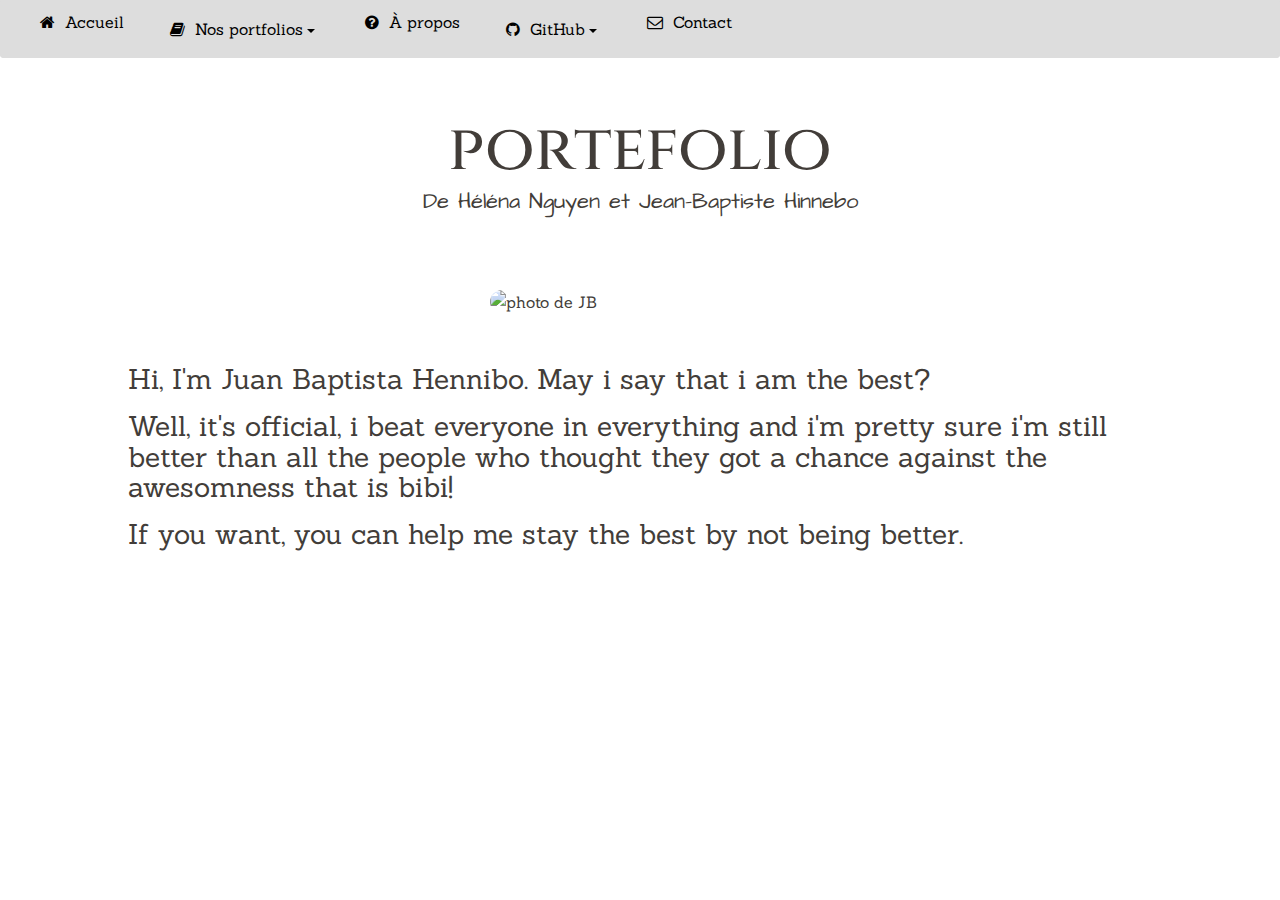
==== A_propos.html @ bbf62dcd "Fixed the menu top-bar & added the content of the contact.html page" ====
<!DOCTYPE html>
<html lang="fr">

<!-- ###########################################################################
###################################   HEAD   ###################################
############################################################################ -->

<!-- Beginning of the head containing all the meta-data -->
<head>
  <!-- Setting of the characters encoding -->
  <meta charset="utf-8">
  <meta http-equiv="X-UA-Compatible" content="IE=edge">
  <!-- Setting of the responsive parameters -->
  <meta name="viewport" content="width=device-width, initial-scale=1">
  <!-- The above 3 meta tags *must* come first in the head; any other head content must come *after* these tags -->

  <!-- Setting of the authors -->
  <meta name="author" content="Jean-Baptiste Hinnebo &amp; Hélèna Nguyen">
  <!-- Setting of the favicon -->
  <link rel="icon" href="favicon.ico">
  <!-- Setting of the page title, keywords & description for web-referencing -->
  <meta name="keywords" content="portfolio, portfolios, Jean-Baptiste Hinnebo, Hélèna Nguyen">
  <meta name="description" content="Portfolios de Jean-Baptiste Hinnebo &amp; de Hélèna Nguyen, réalisés avec passion &amp; ferveur en binôme.">
  <title>Portfolio</title>

  <!-- Setting of the font families -->
  <link href="https://fonts.googleapis.com/css?family=Architects+Daughter" rel="stylesheet" type="text/css">
  <link href="https://fonts.googleapis.com/css?family=Cinzel:700,400" rel="stylesheet" type="text/css">
  <link href="https://fonts.googleapis.com/css?family=Cuprum:400,700italic,400italic" rel="stylesheet" type="text/css">
  <link href="https://fonts.googleapis.com/css?family=Sanchez:400,400italic" rel="stylesheet" type="text/css">

  <!-- Bootstrap core CSS & user custom styles -->
  <link href="css/bootstrap.min.css" rel="stylesheet">
  <link href="css/main.css" rel="stylesheet">
  <!-- Font-Awesome 4.6.3 core CSS -->
  <link rel="stylesheet" href="css/font-awesome.min.css">
  <!-- Normalization styles -->
  <link href="css/normalize.css" rel="stylesheet">

  <!-- HTML5 shim and Respond.js for IE8 support of HTML5 elements and media queries -->
  <!-- WARNING: Respond.js doesn't work if you view the page via file:// -->
  <!--[if lt IE 9]>
    <script src="https://oss.maxcdn.com/html5shiv/3.7.2/html5shiv.min.js"></script>
    <script src="https://oss.maxcdn.com/respond/1.4.2/respond.min.js"></script>
  <![endif]-->
</head>



<!-- ###########################################################################
###################################   BODY   ###################################
############################################################################ -->

<body class=".container-fluid">

<!-- ==========================================================================
   Header which contains the navigation top-bar
=========================================================================== -->
<header class="header">
  <!-- Beginning of the small devices collapsed top-bar -->
  <nav class="navbar navbar-light">
    <button class="navbar-toggler " type="button" data-toggle="collapse" data-target="#collapsing-topbar">
      &#9776;
    </button>
    <div class="collapse" id="collapsing-topbar">
      <ul class="nav navbar-nav">
        <li class="nav-item">
            <a href="https://simplon-roubaix.github.io/portfolio-JBH-H-l-na/index.html"><i class="fa fa-home" aria-hidden="true"></i>&nbsp;&nbsp;Accueil</a>
        </li>
        <li class="nav-item btn-group">
          <a class="dropdown-toggle nav-link" type="button" id="dropdownMenuPortfolioMin" data-toggle="dropdown" aria-haspopup="true" aria-expanded="false"><i class="fa fa-book" aria-hidden="true"></i>&nbsp;&nbsp;Nos portfolios</a>
          <div class="dropdown-menu" aria-labelledby="dropdownMenuPortfolioMin">
              <a class="dropdown-item" href="https://simplon-roubaix.github.io/portfolio-JBH-H-l-na/portfolio_JB.html"><i class="fa fa-male" aria-hidden="true"></i>&nbsp;&nbsp;Portfolio Jean-Baptiste</a>
              <a class="dropdown-item" href="https://simplon-roubaix.github.io/portfolio-JBH-H-l-na/portfolio_helena.html"><i class="fa fa-female" aria-hidden="true"></i>&nbsp;&nbsp;Portfolio Hélèna</a>
          </div>
        </li>
        <li class="nav-item">
            <a href="https://simplon-roubaix.github.io/portfolio-JBH-H-l-na/A_propos.html"><i class="fa fa-question-circle" aria-hidden="true"></i>&nbsp;&nbsp;À propos</a>
        </li>
        <li class="nav-item btn-group">
          <a class="dropdown-toggle nav-link" type="button" id="dropdownMenuGitMin" data-toggle="dropdown" aria-haspopup="true" aria-expanded="false"><i class="fa fa-github" aria-hidden="true"></i>&nbsp;&nbsp;GitHub</a>
          <div class="dropdown-menu" aria-labelledby="dropdownMenuGitMin">
              <a class="dropdown-item" href="https://github.com/JBHinnebo"><i class="fa fa-male" aria-hidden="true"></i>&nbsp;&nbsp;Jean-Baptiste Hinnebo</a>
              <a class="dropdown-item" href="https://github.com/NHelena"><i class="fa fa-female" aria-hidden="true"></i>&nbsp;&nbsp;Hélèna Nguyen</a>
          </div>
        </li>
        <li class="nav-item">
            <a href="https://simplon-roubaix.github.io/portfolio-JBH-H-l-na/Contact.html"><i class="fa fa-envelope-o" aria-hidden="true"></i>&nbsp;&nbsp;Contact</a>
        </li>
      </ul>
    </div>
  </nav>
  <!-- End of the small devices collapsed top-bar -->
  <!-- Beginning of the medium & large devices fixed navigation top-bar -->
  <nav class="navbar navbar-default hidden-md-down">
    <ul class="nav navbar-nav">
      <li class="nav-item">
          <a href="https://simplon-roubaix.github.io/portfolio-JBH-H-l-na/index.html"><i class="fa fa-home" aria-hidden="true"></i>&nbsp;&nbsp;Accueil</a>
      </li>
      <li class="nav-item btn-group">
        <a class="dropdown-toggle nav-link" type="button" id="dropdownMenuPortfolio" data-toggle="dropdown" aria-haspopup="true" aria-expanded="false"><i class="fa fa-book" aria-hidden="true"></i>&nbsp;&nbsp;Nos portfolios</a>
        <div class="dropdown-menu" aria-labelledby="dropdownMenuPortfolio">
            <a class="dropdown-item" href="https://simplon-roubaix.github.io/portfolio-JBH-H-l-na/portfolio_JB.html"><i class="fa fa-male" aria-hidden="true"></i>&nbsp;&nbsp;Portfolio Jean-Baptiste</a>
            <a class="dropdown-item" href="https://simplon-roubaix.github.io/portfolio-JBH-H-l-na/portfolio_helena.html"><i class="fa fa-female" aria-hidden="true"></i>&nbsp;&nbsp;Portfolio Hélèna</a>
        </div>
      </li>
      <li class="nav-item">
          <a href="https://simplon-roubaix.github.io/portfolio-JBH-H-l-na/A_propos.html"><i class="fa fa-question-circle" aria-hidden="true"></i>&nbsp;&nbsp;À propos</a>
      </li>
      <li class="nav-item btn-group">
        <a class="dropdown-toggle nav-link" type="button" id="dropdownMenuGit" data-toggle="dropdown" aria-haspopup="true" aria-expanded="false"><i class="fa fa-github" aria-hidden="true"></i>&nbsp;&nbsp;GitHub</a>
        <div class="dropdown-menu" aria-labelledby="dropdownMenuGit">
            <a class="dropdown-item" href="https://github.com/JBHinnebo"><i class="fa fa-male" aria-hidden="true"></i>&nbsp;&nbsp;Jean-Baptiste Hinnebo</a>
            <a class="dropdown-item" href="https://github.com/NHelena"><i class="fa fa-female" aria-hidden="true"></i>&nbsp;&nbsp;Hélèna Nguyen</a>
        </div>
      </li>
      <li class="nav-item">
          <a href="https://simplon-roubaix.github.io/portfolio-JBH-H-l-na/Contact.html"><i class="fa fa-envelope-o" aria-hidden="true"></i>&nbsp;&nbsp;Contact</a>
      </li>
    </ul>
  </nav>
  <!-- End of the medium & large devices fixed navigation top-bar -->
</header>


<!-- ==========================================================================
   Section which contains the content of the page
=========================================================================== -->
  <section class="Entete">
    <h1 class="Titre">portefolio</h1>
    <p class="sous-titre">De Héléna Nguyen et Jean-Baptiste Hinnebo</p>
  </section>

  <section class="corps">
    <img src="img/bennythecook.jpg" alt="photo de JB" class="profile-photo">
    <h3>
      <p>Hi, I'm Juan Baptista Hennibo. May i say that i am the best?
      </p>
      <p>
        Well, it's official, i beat everyone in everything and i'm pretty sure i'm still better than all the people who thought they got a chance against the awesomness that is bibi!</p>
      <p>
        If you want, you can help me stay the best by not being better.
      </p>
    </h3>
  </section>


<!-- ==========================================================================
   Footer
=========================================================================== -->
  <footer>

  </footer>


  <!-- ==========================================================================
     Bootstrap core JavaScript scrips
  =========================================================================== -->
  <script src="https://ajax.googleapis.com/ajax/libs/jquery/1.11.3/jquery.min.js"></script>
  <!-- Include all compiled plugins (below), or include individual files as needed -->
  <script src="js/bootstrap.min.js"></script>
</body>

</html>
---- css/main.css ----
body{
  color:#423d39;
  font-family: 'Sanchez', serif;
  /*background:linear-gradient(-47deg, #96cdf8, #e3bea6)  ;*/
}


.container{
  display:flex;
  flex-direction: column;
  flex-wrap:wrap;
}



/*HEADER*/


.header{
  margin: auto;
  width:100%;
  background-image: url(../img/fond.jpg);
  background-size: cover;
  border-bottom: 40px solid #ddd;
}

.fondheader {
  width:100%;
  z-index: -100;

}


.navbar{

  position:absolute;
  margin:auto;
  background-color: #ddd;
  padding:10px 25px;
  width:100%;

}


.navbar a{

  padding:15px 15px;
  text-decoration: none;
  color:black;

}

.Entete{
  text-align: center;
  font-family: 'Cinzel', serif;
  margin:auto 0 30px;
  padding: 75px;
  height:200px;

}

.Titre{
  text-align: center;
  margin:auto;
  font-size: 4em;
}

.sous-titre{
  font-family: 'Architects Daughter', cursive;
  font-size: 1.4em;
  border
}

.decoration{
  height:40px;
  width:100%;
  background-image: url(../img/fond.jpg);
  background-size: cover;
  background-position: center;
}


/*CORPS*/


/****************************************
page principale
*****************************************/

.corps {

margin:auto 10%;
width: 80%;

}



/**********************************************
page PORTFOLIO
***********************************************/
section .container{

  margin:10%;

}







.portefolio_icon {


  width:450px;
  height:562px;
  border : 4px solid #ddd;
  padding:15px 15px;
  margin:25px 25px;

}

.image_profil {

  background-color: white;
  height:300px;
  width:400px;
  margin:10px 9px;
}


.image_portfolio_JB{

  background-image: url(../img/bennythecook.jpg);
  background-size: cover;
  background-position: center;
}

.item {


  width:300px;
  height:300px;
  border : 4px solid #ddd;
  padding:15px 15px;
  margin:25px 25px;

}

.resize {

  width:100%;
  height:100%;
}

/*FIN DE LA PAGE PORTFOLIO*/



/**********************************************
page CONTACT
************************************************/



.contact-info {
  list-style:non;
  padding:0;
  margin:0;
  font-size: 0.9em;

}
.contact-info a {
  display:block;
  min-height: 20px;
  background-repeat: no-repeat;
  background-size:20px 20px;
  padding: 0 0 0 30px;
}

.contact-info li .phone a {
  background-image:url('../img/phone.png');
}

.contact-info li .mail a {
  background-image:url('../img/mail.png');
}

.contact-info li .facebook a {
  background-image:url('../img/facebook.png');
}

/*FIN PAGE CONTACT*/



/*****************************
Page A propos
********************************/

.profile-photo {
  display:block;
  max-width:300px;
  margin: 50px auto 50px;
  border-radius: 200px;
}



/*FIN DE PAGE APROPOS*/

/*Barre de navidation*/

.navigation{



}

.navigation ul{
  list-style: none;
}

.navigation ul li a{

  text-decoration: none;

}




/*FOOTER*/


footer{
  position:relative;
  margin-top: 50px;
  height:  200px;
  width: auto;
  padding: 48px 0;
  background-image: url(../img/fond.jpg);
  background-size: cover;
  background-position: bottom;
  color: #fff;
}

.dropdown {
  align-items:center;
  background:none;
  background-color: #484848;
  border: 0;
  color: #fff;
  display: block;
  padding: 8px 10px;
  width: 100%;

}
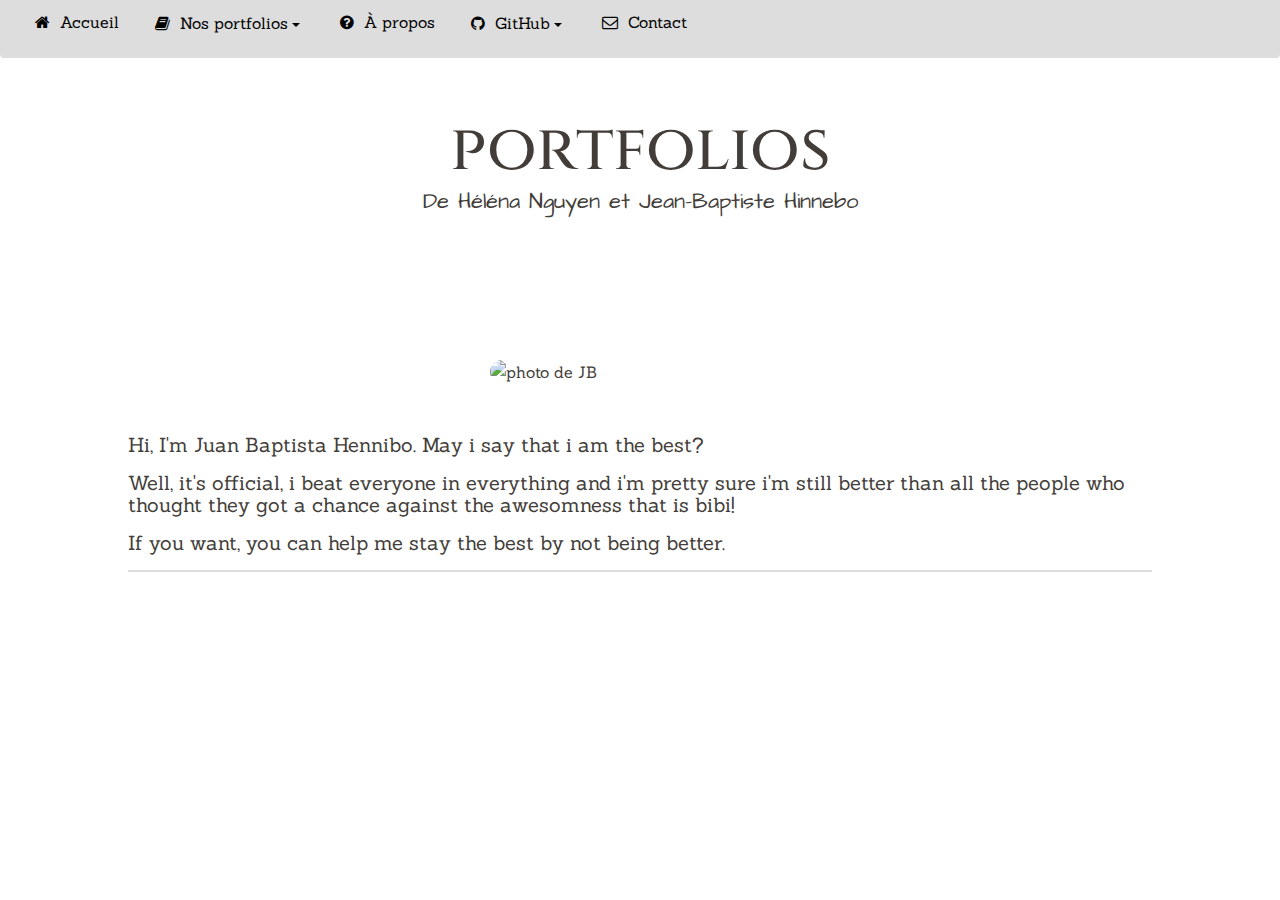
==== commit ba8d0ce4: "Resolved conflicts on Contact.html & main.css files" ====
--- a/A_propos.html
+++ b/A_propos.html
@@ -127,13 +127,21 @@
    Section which contains the content of the page
 =========================================================================== -->
   <section class="Entete">
-    <h1 class="Titre">portefolio</h1>
+    <h1 class="Titre">portfolios</h1>
     <p class="sous-titre">De Héléna Nguyen et Jean-Baptiste Hinnebo</p>
   </section>
 
+  <div class=decoration></div>
+
+
+
+<!-- ==========================================================================
+   Section whichs contains the content of the page
+=========================================================================== -->
+
   <section class="corps">
-    <img src="img/bennythecook.jpg" alt="photo de JB" class="profile-photo">
-    <h3>
+    <img src="img/portrait.jpg" alt="photo de JB" class="profile-photo">
+    <h5 style="border-bottom: 2px solid #ddd" >
       <p>Hi, I'm Juan Baptista Hennibo. May i say that i am the best?
       </p>
       <p>
@@ -141,7 +149,7 @@
       <p>
         If you want, you can help me stay the best by not being better.
       </p>
-    </h3>
+    </h5>
   </section>
 
 
@@ -150,7 +158,9 @@
 =========================================================================== -->
   <footer>
 
+
   </footer>
+
 
 
   <!-- ==========================================================================
--- a/css/main.css
+++ b/css/main.css
@@ -7,9 +7,12 @@
 
 
 .container{
+  width:960px
+  margin:10px auto;
   display:flex;
   flex-direction: column;
   flex-wrap:wrap;
+
 }
 
 
@@ -44,8 +47,8 @@
 
 
 .navbar a{
-
-  padding:15px 15px;
+  margin-top: -5.5px;
+  padding:10px;
   text-decoration: none;
   color:black;
 
@@ -100,11 +103,6 @@
 /**********************************************
 page PORTFOLIO
 ***********************************************/
-section .container{
-
-  margin:10%;
-
-}
 
 
 
@@ -142,8 +140,8 @@
 .item {
 
 
-  width:300px;
-  height:300px;
+  width:400px;
+  height:450px;
   border : 4px solid #ddd;
   padding:15px 15px;
   margin:25px 25px;
@@ -154,6 +152,32 @@
 
   width:100%;
   height:100%;
+  max-height: 450px;
+  max-width: 400px;
+}
+
+
+.portfolio_de_intel{
+  font-size: 42px;
+  font-family: 'Cinzel', serif;
+  text-align: center;
+  margin:40px auto;
+  width:400px;
+  border-bottom: 2px solid #ddd;
+
+}
+
+
+.titre_de_gallerie{
+
+  text-align: center;
+
+  font-size: 22px;
+  margin:40px auto;
+  padding-bottom: 5px;
+  width:250px;
+  border-bottom: 2px solid #ddd;
+
 }
 
 /*FIN DE LA PAGE PORTFOLIO*/
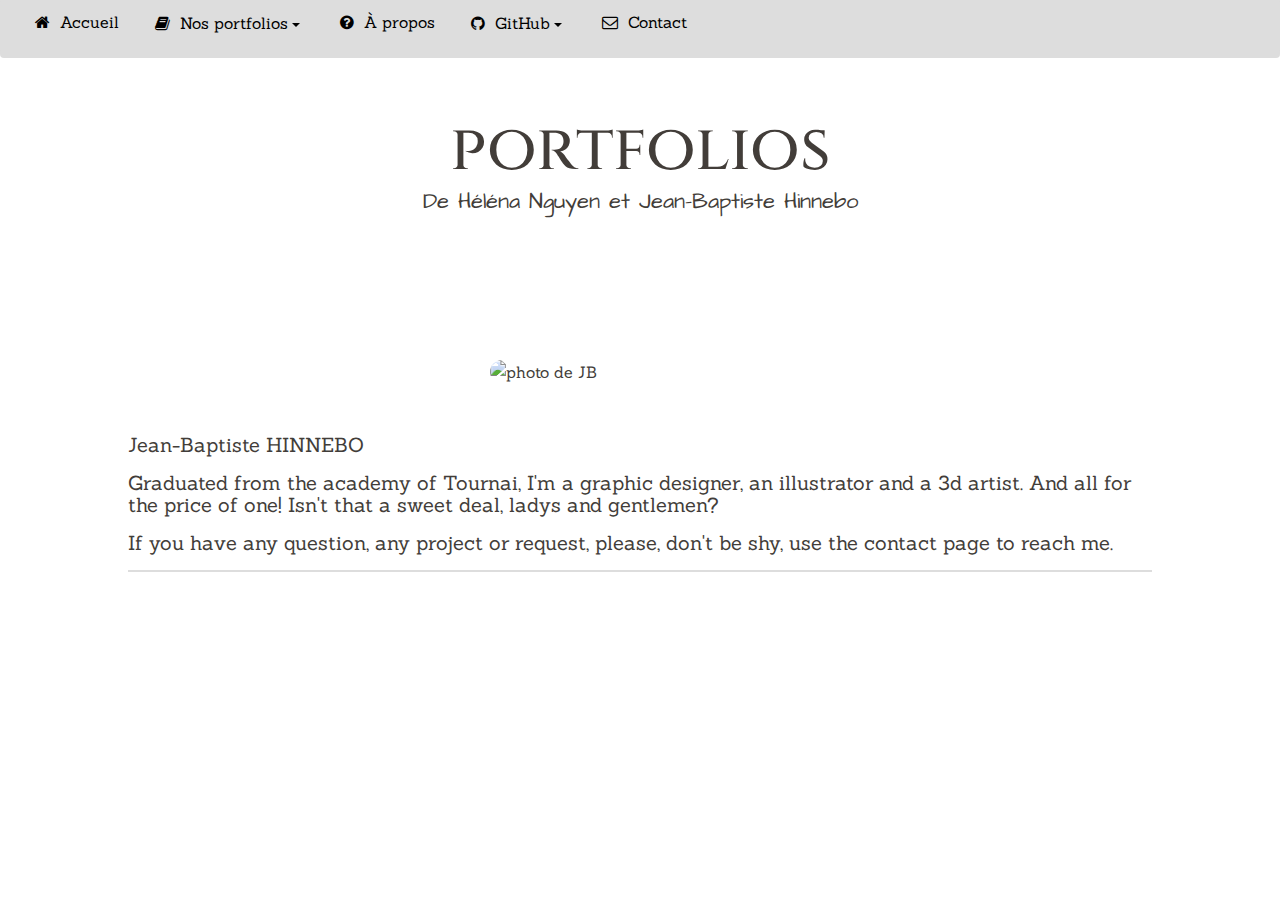
==== commit c733e77f: "Merge branch 'master' of github.com:Simplon-Roubaix/portfolio-JBH-H-l-na" ====
--- a/A_propos.html
+++ b/A_propos.html
@@ -142,12 +142,12 @@
   <section class="corps">
     <img src="img/portrait.jpg" alt="photo de JB" class="profile-photo">
     <h5 style="border-bottom: 2px solid #ddd" >
-      <p>Hi, I'm Juan Baptista Hennibo. May i say that i am the best?
+      <p>Jean-Baptiste HINNEBO
       </p>
       <p>
-        Well, it's official, i beat everyone in everything and i'm pretty sure i'm still better than all the people who thought they got a chance against the awesomness that is bibi!</p>
+        Graduated from the academy of Tournai, I'm a graphic designer, an illustrator and a 3d artist. And all for the price of one! Isn't that a sweet deal, ladys and gentlemen?</p>
       <p>
-        If you want, you can help me stay the best by not being better.
+        If you have any question, any project or request, please, don't be shy, use the contact page to reach me.
       </p>
     </h5>
   </section>
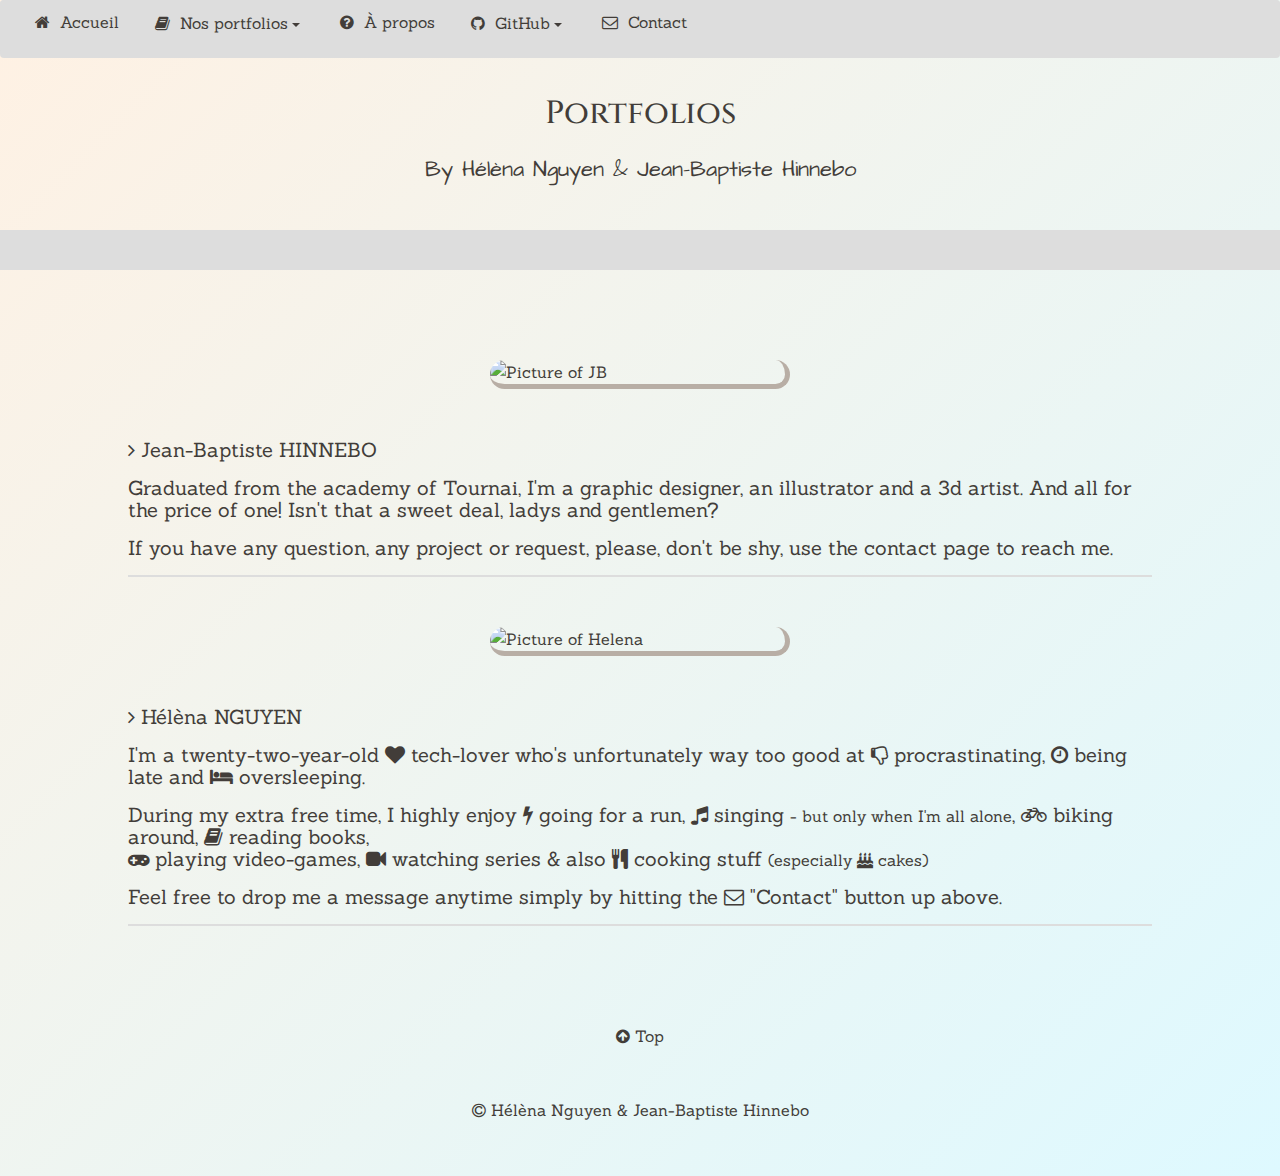
==== commit 3b05bf8e: "Fixed an error in the page content" ====
--- a/A_propos.html
+++ b/A_propos.html
@@ -21,8 +21,7 @@
   <!-- Setting of the page title, keywords & description for web-referencing -->
   <meta name="keywords" content="portfolio, portfolios, Jean-Baptiste Hinnebo, Hélèna Nguyen">
   <meta name="description" content="Portfolios de Jean-Baptiste Hinnebo &amp; de Hélèna Nguyen, réalisés avec passion &amp; ferveur en binôme.">
-  <title>Portfolio</title>
-
+  <title>A_propos - Portfolio  Jean-Baptiste Hinnebo &amp; Hélèna Nguyen </title>
   <!-- Setting of the font families -->
   <link href="https://fonts.googleapis.com/css?family=Architects+Daughter" rel="stylesheet" type="text/css">
   <link href="https://fonts.googleapis.com/css?family=Cinzel:700,400" rel="stylesheet" type="text/css">
@@ -54,22 +53,54 @@
 <body class=".container-fluid">
 
 <!-- ==========================================================================
-   Header which contains the navigation top-bar
+   Header which contains the navigation top-bar & the decorative header
 =========================================================================== -->
-<header class="header">
-  <!-- Beginning of the small devices collapsed top-bar -->
-  <nav class="navbar navbar-light">
-    <button class="navbar-toggler " type="button" data-toggle="collapse" data-target="#collapsing-topbar">
-      &#9776;
-    </button>
-    <div class="collapse" id="collapsing-topbar">
+  <header class="header">
+
+    <!-- Beginning of the small devices collapsed top-bar -->
+    <nav class="navbar navbar-light">
+      <button class="navbar-toggler" data-toggle="collapse" data-target="#collapsing-topbar">
+        &#9776;
+      </button>
+      <div class="collapse" id="collapsing-topbar">
+        <ul class="nav navbar-nav">
+          <li class="nav-item">
+              <a href="https://simplon-roubaix.github.io/portfolio-JBH-H-l-na/index.html"><i class="fa fa-home" aria-hidden="true"></i>&nbsp;&nbsp;Accueil</a>
+          </li>
+          <li class="nav-item btn-group">
+            <a class="dropdown-toggle nav-link" id="dropdownMenuPortfolioMin" data-toggle="dropdown" aria-haspopup="true" aria-expanded="false"><i class="fa fa-book" aria-hidden="true"></i>&nbsp;&nbsp;Nos portfolios</a>
+            <div class="dropdown-menu" aria-labelledby="dropdownMenuPortfolioMin">
+                <a class="dropdown-item" href="https://simplon-roubaix.github.io/portfolio-JBH-H-l-na/portfolio_JB.html"><i class="fa fa-male" aria-hidden="true"></i>&nbsp;&nbsp;Portfolio Jean-Baptiste</a>
+                <a class="dropdown-item" href="https://simplon-roubaix.github.io/portfolio-JBH-H-l-na/portfolio_helena.html"><i class="fa fa-female" aria-hidden="true"></i>&nbsp;&nbsp;Portfolio Hélèna</a>
+            </div>
+          </li>
+          <li class="nav-item">
+              <a href="https://simplon-roubaix.github.io/portfolio-JBH-H-l-na/A_propos.html"><i class="fa fa-question-circle" aria-hidden="true"></i>&nbsp;&nbsp;À propos</a>
+          </li>
+          <li class="nav-item btn-group">
+            <a class="dropdown-toggle nav-link" id="dropdownMenuGitMin" data-toggle="dropdown" aria-haspopup="true" aria-expanded="false"><i class="fa fa-github" aria-hidden="true"></i>&nbsp;&nbsp;GitHub</a>
+            <div class="dropdown-menu" aria-labelledby="dropdownMenuGitMin">
+                <a class="dropdown-item" href="https://github.com/JBHinnebo"><i class="fa fa-male" aria-hidden="true"></i>&nbsp;&nbsp;Jean-Baptiste Hinnebo</a>
+                <a class="dropdown-item" href="https://github.com/NHelena"><i class="fa fa-female" aria-hidden="true"></i>&nbsp;&nbsp;Hélèna Nguyen</a>
+            </div>
+          </li>
+          <li class="nav-item">
+              <a href="https://simplon-roubaix.github.io/portfolio-JBH-H-l-na/Contact.html"><i class="fa fa-envelope-o" aria-hidden="true"></i>&nbsp;&nbsp;Contact</a>
+          </li>
+        </ul>
+      </div>
+    </nav>
+    <!-- End of the small devices collapsed top-bar -->
+
+    <!-- Beginning of the medium & large devices fixed navigation top-bar -->
+    <nav class="navbar navbar-default hidden-md-down">
       <ul class="nav navbar-nav">
         <li class="nav-item">
             <a href="https://simplon-roubaix.github.io/portfolio-JBH-H-l-na/index.html"><i class="fa fa-home" aria-hidden="true"></i>&nbsp;&nbsp;Accueil</a>
         </li>
         <li class="nav-item btn-group">
-          <a class="dropdown-toggle nav-link" type="button" id="dropdownMenuPortfolioMin" data-toggle="dropdown" aria-haspopup="true" aria-expanded="false"><i class="fa fa-book" aria-hidden="true"></i>&nbsp;&nbsp;Nos portfolios</a>
-          <div class="dropdown-menu" aria-labelledby="dropdownMenuPortfolioMin">
+          <a class="dropdown-toggle nav-link" id="dropdownMenuPortfolio" data-toggle="dropdown" aria-haspopup="true" aria-expanded="false"><i class="fa fa-book" aria-hidden="true"></i>&nbsp;&nbsp;Nos portfolios</a>
+          <div class="dropdown-menu" aria-labelledby="dropdownMenuPortfolio">
               <a class="dropdown-item" href="https://simplon-roubaix.github.io/portfolio-JBH-H-l-na/portfolio_JB.html"><i class="fa fa-male" aria-hidden="true"></i>&nbsp;&nbsp;Portfolio Jean-Baptiste</a>
               <a class="dropdown-item" href="https://simplon-roubaix.github.io/portfolio-JBH-H-l-na/portfolio_helena.html"><i class="fa fa-female" aria-hidden="true"></i>&nbsp;&nbsp;Portfolio Hélèna</a>
           </div>
@@ -78,8 +109,8 @@
             <a href="https://simplon-roubaix.github.io/portfolio-JBH-H-l-na/A_propos.html"><i class="fa fa-question-circle" aria-hidden="true"></i>&nbsp;&nbsp;À propos</a>
         </li>
         <li class="nav-item btn-group">
-          <a class="dropdown-toggle nav-link" type="button" id="dropdownMenuGitMin" data-toggle="dropdown" aria-haspopup="true" aria-expanded="false"><i class="fa fa-github" aria-hidden="true"></i>&nbsp;&nbsp;GitHub</a>
-          <div class="dropdown-menu" aria-labelledby="dropdownMenuGitMin">
+          <a class="dropdown-toggle nav-link" id="dropdownMenuGit" data-toggle="dropdown" aria-haspopup="true" aria-expanded="false"><i class="fa fa-github" aria-hidden="true"></i>&nbsp;&nbsp;GitHub</a>
+          <div class="dropdown-menu" aria-labelledby="dropdownMenuGit">
               <a class="dropdown-item" href="https://github.com/JBHinnebo"><i class="fa fa-male" aria-hidden="true"></i>&nbsp;&nbsp;Jean-Baptiste Hinnebo</a>
               <a class="dropdown-item" href="https://github.com/NHelena"><i class="fa fa-female" aria-hidden="true"></i>&nbsp;&nbsp;Hélèna Nguyen</a>
           </div>
@@ -88,67 +119,40 @@
             <a href="https://simplon-roubaix.github.io/portfolio-JBH-H-l-na/Contact.html"><i class="fa fa-envelope-o" aria-hidden="true"></i>&nbsp;&nbsp;Contact</a>
         </li>
       </ul>
-    </div>
-  </nav>
-  <!-- End of the small devices collapsed top-bar -->
-  <!-- Beginning of the medium & large devices fixed navigation top-bar -->
-  <nav class="navbar navbar-default hidden-md-down">
-    <ul class="nav navbar-nav">
-      <li class="nav-item">
-          <a href="https://simplon-roubaix.github.io/portfolio-JBH-H-l-na/index.html"><i class="fa fa-home" aria-hidden="true"></i>&nbsp;&nbsp;Accueil</a>
-      </li>
-      <li class="nav-item btn-group">
-        <a class="dropdown-toggle nav-link" type="button" id="dropdownMenuPortfolio" data-toggle="dropdown" aria-haspopup="true" aria-expanded="false"><i class="fa fa-book" aria-hidden="true"></i>&nbsp;&nbsp;Nos portfolios</a>
-        <div class="dropdown-menu" aria-labelledby="dropdownMenuPortfolio">
-            <a class="dropdown-item" href="https://simplon-roubaix.github.io/portfolio-JBH-H-l-na/portfolio_JB.html"><i class="fa fa-male" aria-hidden="true"></i>&nbsp;&nbsp;Portfolio Jean-Baptiste</a>
-            <a class="dropdown-item" href="https://simplon-roubaix.github.io/portfolio-JBH-H-l-na/portfolio_helena.html"><i class="fa fa-female" aria-hidden="true"></i>&nbsp;&nbsp;Portfolio Hélèna</a>
-        </div>
-      </li>
-      <li class="nav-item">
-          <a href="https://simplon-roubaix.github.io/portfolio-JBH-H-l-na/A_propos.html"><i class="fa fa-question-circle" aria-hidden="true"></i>&nbsp;&nbsp;À propos</a>
-      </li>
-      <li class="nav-item btn-group">
-        <a class="dropdown-toggle nav-link" type="button" id="dropdownMenuGit" data-toggle="dropdown" aria-haspopup="true" aria-expanded="false"><i class="fa fa-github" aria-hidden="true"></i>&nbsp;&nbsp;GitHub</a>
-        <div class="dropdown-menu" aria-labelledby="dropdownMenuGit">
-            <a class="dropdown-item" href="https://github.com/JBHinnebo"><i class="fa fa-male" aria-hidden="true"></i>&nbsp;&nbsp;Jean-Baptiste Hinnebo</a>
-            <a class="dropdown-item" href="https://github.com/NHelena"><i class="fa fa-female" aria-hidden="true"></i>&nbsp;&nbsp;Hélèna Nguyen</a>
-        </div>
-      </li>
-      <li class="nav-item">
-          <a href="https://simplon-roubaix.github.io/portfolio-JBH-H-l-na/Contact.html"><i class="fa fa-envelope-o" aria-hidden="true"></i>&nbsp;&nbsp;Contact</a>
-      </li>
-    </ul>
-  </nav>
-  <!-- End of the medium & large devices fixed navigation top-bar -->
-</header>
+    </nav>
+    <!-- End of the medium & large devices fixed navigation top-bar -->
 
+    <!-- Beginning of the decorative header -->
+    <section class="Entete">
+      <h1>Portfolios</h1>
+      <p class="subtitle">By Hélèna Nguyen &amp; Jean-Baptiste Hinnebo</p>
+    </section>
+    <!-- End of the decorative header -->
+  </header>
 
-<!-- ==========================================================================
-   Section which contains the content of the page
+  <!-- Decorative horizontal line -->
+  <div class="decoration"></div>
+
+<!-- ===========================================================================
+   Section whichs contains the content of the page
 =========================================================================== -->
-  <section class="Entete">
-    <h1 class="Titre">portfolios</h1>
-    <p class="sous-titre">De Héléna Nguyen et Jean-Baptiste Hinnebo</p>
+  <section class="corps">
+    <img src="img/portrait.jpg" alt="Picture of JB" class="profile-photo">
+    <h5  >
+      <p><i class="fa fa-angle-right" aria-hidden="true"></i>&nbsp;Jean-Baptiste HINNEBO</p>
+      <p>Graduated from the academy of Tournai, I'm a graphic designer, an illustrator and a 3d artist. And all for the price of one! Isn't that a sweet deal, ladys and gentlemen?</p>
+      <p>If you have any question, any project or request, please, don't be shy, use the contact page to reach me.</p>
+    </h5>
   </section>
 
-  <div class=decoration></div>
-
-
-
-<!-- ==========================================================================
-   Section whichs contains the content of the page
-=========================================================================== -->
-
   <section class="corps">
-    <img src="img/portrait.jpg" alt="photo de JB" class="profile-photo">
+    <img src="img/helena.jpg" alt="Picture of Helena" class="profile-photo">
     <h5 style="border-bottom: 2px solid #ddd" >
-      <p>Jean-Baptiste HINNEBO
-      </p>
-      <p>
-        Graduated from the academy of Tournai, I'm a graphic designer, an illustrator and a 3d artist. And all for the price of one! Isn't that a sweet deal, ladys and gentlemen?</p>
-      <p>
-        If you have any question, any project or request, please, don't be shy, use the contact page to reach me.
-      </p>
+      <p><i class="fa fa-angle-right" aria-hidden="true"></i>&nbsp;Hélèna NGUYEN</p>
+      <p>I'm a twenty-two-year-old <i class="fa fa-heart" aria-hidden="true"></i> tech-lover who's unfortunately way too good at <i class="fa fa-thumbs-o-down" aria-hidden="true"></i> procrastinating, <i class="fa fa-clock-o" aria-hidden="true"></i> being late and <i class="fa fa-bed" aria-hidden="true"></i> oversleeping.</p>
+      <p>During my extra free time, I highly enjoy <i class="fa fa-bolt" aria-hidden="true"></i> going for a run, <i class="fa fa-music" aria-hidden="true"></i> singing <small>- but only when I'm all alone</small>, <i class="fa fa-bicycle" aria-hidden="true"></i> biking around, <i class="fa fa-book" aria-hidden="true"></i> reading books,<br>
+        <i class="fa fa-gamepad" aria-hidden="true"></i> playing video-games, <i class="fa fa-video-camera" aria-hidden="true"></i> watching series &amp; also <i class="fa fa-cutlery" aria-hidden="true"></i> cooking stuff <small>(especially <i class="fa fa-birthday-cake" aria-hidden="true"></i> cakes)</small></p>
+      <p>Feel free to drop me a message anytime simply by hitting the <i class="fa fa-envelope-o" aria-hidden="true"></i> "Contact" button up above.</p>
     </h5>
   </section>
 
@@ -157,10 +161,13 @@
    Footer
 =========================================================================== -->
   <footer>
-
-
+    <aside class="button-back-top">
+      <a href="#"><i class="fa fa-arrow-circle-up" aria-hidden="true"></i>&nbsp;Top</a>
+    </aside>
+    <aside class="copyright">
+      <p><i class="fa fa-copyright" aria-hidden="true"></i> Hélèna Nguyen &amp; Jean-Baptiste Hinnebo</p>
+    </aside>
   </footer>
-
 
 
   <!-- ==========================================================================
--- a/css/main.css
+++ b/css/main.css
@@ -1,57 +1,50 @@
+/* #############################################################################
+##############################   OVERALL STYLES   ##############################
+############################################################################## */
 
 body{
-  color:#423d39;
+  color: #423d39;
   font-family: 'Sanchez', serif;
-  /*background:linear-gradient(-47deg, #96cdf8, #e3bea6)  ;*/
-}
-
-
-.container{
+  background:linear-gradient(-45deg, #def9ff, #fff1e3)  ;
+}
+
+.container {
   width:960px
   margin:10px auto;
   display:flex;
   flex-direction: column;
   flex-wrap:wrap;
-
-}
-
-
-
-/*HEADER*/
-
-
-.header{
-  margin: auto;
-  width:100%;
+}
+
+/* Fifth level heading */
+h5 {
+  border-bottom: 2px solid #DDD;
+}
+
+
+/* =============================================================================
+   HEADER
+============================================================================== */
+
+.header {
   background-image: url(../img/fond.jpg);
   background-size: cover;
-  border-bottom: 40px solid #ddd;
-}
-
-.fondheader {
-  width:100%;
-  z-index: -100;
-
-}
-
-
-.navbar{
-
-  position:absolute;
-  margin:auto;
-  background-color: #ddd;
-  padding:10px 25px;
-  width:100%;
-
-}
-
-
-.navbar a{
-  margin-top: -5.5px;
-  padding:10px;
+  border-bottom: 40px solid #DDD;
+}
+
+.navbar {
+  position: absolute;
+  margin: auto;
+  background-color: #DDD;
+  padding: 10px 25px;
+  width: 100%;
+}
+
+.navbar a {
+  margin-top: -6px;
+  padding: 10px;
   text-decoration: none;
-  color:black;
-
+  color: #423d39;
 }
 
 .Entete{
@@ -63,205 +56,53 @@
 
 }
 
-.Titre{
-  text-align: center;
-  margin:auto;
+/* First level heading */
+.h1 {
+  text-align: center;
+  margin: auto;
   font-size: 4em;
 }
 
-.sous-titre{
+/* Paragraph below the h1 in the .Entete */
+.subtitle {
   font-family: 'Architects Daughter', cursive;
   font-size: 1.4em;
-  border
-}
-
-.decoration{
+}
+
+
+/* =============================================================================
+   BODY
+============================================================================== */
+
+/* Decorative horizontal line */
+.decoration {
   height:40px;
   width:100%;
   background-image: url(../img/fond.jpg);
   background-size: cover;
   background-position: center;
-}
-
-
-/*CORPS*/
-
-
-/****************************************
-page principale
-*****************************************/
+  margin-bottom: 50px;
+}
 
 .corps {
-
-margin:auto 10%;
-width: 80%;
-
-}
-
-
-
-/**********************************************
-page PORTFOLIO
-***********************************************/
-
-
-
-
-
-
-
-.portefolio_icon {
-
-
-  width:450px;
-  height:562px;
-  border : 4px solid #ddd;
-  padding:15px 15px;
-  margin:25px 25px;
-
-}
-
-.image_profil {
-
-  background-color: white;
-  height:300px;
-  width:400px;
-  margin:10px 9px;
-}
-
-
-.image_portfolio_JB{
-
-  background-image: url(../img/bennythecook.jpg);
-  background-size: cover;
-  background-position: center;
-}
-
-.item {
-
-
-  width:400px;
-  height:450px;
-  border : 4px solid #ddd;
-  padding:15px 15px;
-  margin:25px 25px;
-
-}
-
-.resize {
-
-  width:100%;
-  height:100%;
-  max-height: 450px;
-  max-width: 400px;
-}
-
-
-.portfolio_de_intel{
-  font-size: 42px;
-  font-family: 'Cinzel', serif;
-  text-align: center;
-  margin:40px auto;
-  width:400px;
-  border-bottom: 2px solid #ddd;
-
-}
-
-
-.titre_de_gallerie{
-
-  text-align: center;
-
-  font-size: 22px;
-  margin:40px auto;
-  padding-bottom: 5px;
-  width:250px;
-  border-bottom: 2px solid #ddd;
-
-}
-
-/*FIN DE LA PAGE PORTFOLIO*/
-
-
-
-/**********************************************
-page CONTACT
-************************************************/
-
-
-
-.contact-info {
-  list-style:non;
-  padding:0;
-  margin:0;
-  font-size: 0.9em;
-
-}
-.contact-info a {
-  display:block;
-  min-height: 20px;
-  background-repeat: no-repeat;
-  background-size:20px 20px;
-  padding: 0 0 0 30px;
-}
-
-.contact-info li .phone a {
-  background-image:url('../img/phone.png');
-}
-
-.contact-info li .mail a {
-  background-image:url('../img/mail.png');
-}
-
-.contact-info li .facebook a {
-  background-image:url('../img/facebook.png');
-}
-
-/*FIN PAGE CONTACT*/
-
-
-
-/*****************************
-Page A propos
-********************************/
-
-.profile-photo {
-  display:block;
-  max-width:300px;
-  margin: 50px auto 50px;
-  border-radius: 200px;
-}
-
-
-
-/*FIN DE PAGE APROPOS*/
-
-/*Barre de navidation*/
-
-.navigation{
-
-
-
-}
-
-.navigation ul{
-  list-style: none;
-}
-
-.navigation ul li a{
-
-  text-decoration: none;
-
-}
-
-
-
-
-/*FOOTER*/
-
-
-footer{
-  position:relative;
+  margin:auto 10%;
+  width: 80%;
+}
+
+
+.presentation {
+  text-align: center;
+  margin:0 10%;
+  font-size: 15px;
+  height:40%;
+}
+
+
+/* =============================================================================
+   FOOTER
+============================================================================== */
+
+footer {
   margin-top: 50px;
   height:  200px;
   width: auto;
@@ -269,17 +110,104 @@
   background-image: url(../img/fond.jpg);
   background-size: cover;
   background-position: bottom;
-  color: #fff;
-}
-
-.dropdown {
-  align-items:center;
-  background:none;
-  background-color: #484848;
-  border: 0;
-  color: #fff;
+  text-align: center;
+}
+
+
+.button-back-top a {
+  color: #423D39;
+  text-decoration: none;
+}
+
+.copyright {
+  padding: 105 0 0 0;
+  margin-top: 50px;
+}
+
+
+
+/* #############################################################################
+##############################   SPECIFIC PAGES   ##############################
+############################################################################## */
+
+/* =============================================================================
+   "Portfolio" page
+============================================================================== */
+
+.image_profil {
+  background-color: white;
+  height:300px;
+  width:400px;
+  margin:10px 9px;
+}
+
+.item {
+  width:400px;
+  height:600px;
+  padding:15px 15px;
+  margin:25px 25px;
+}
+
+.item_video {
+  width:400px;
+  height:220px;
+  padding:15px 15px;
+  margin:25px 25px;
+}
+
+/* Required, so that the images fit in the cell */
+.resize {
+  width:100%;
+  height:100%;
+  max-height: 600px;
+  max-width: 400px;
+}
+
+/* Required, so that the video previews fit in the cell */
+.resize_video {
+  width:100%;
+  height:100%;
+  max-height: 250px;
+  max-width: 400px;
+}
+
+.portfolio_header {
+  font-size: 42px;
+  font-family: 'Cinzel', serif;
+  text-align: center;
+  margin:40px auto;
+  width:400px;
+  border-bottom: 2px solid #DDD;
+}
+
+.gallery {
+  text-align: center;
+  font-size: 22px;
+  margin: 40px auto;
+  padding-bottom: 5px;
+  width: 250px;
+  border-bottom: 2px solid #DDD;
+}
+
+
+/* =============================================================================
+   "À propos" page
+============================================================================== */
+
+.profile-photo {
   display: block;
-  padding: 8px 10px;
-  width: 100%;
-
-}
+  max-width:300px;
+  margin: 50px auto 50px;
+  border-bottom: 5px solid #b8aea5;
+  border-right: 5px solid #b8aea5;
+  border-radius: 200px;
+}
+
+
+/* =============================================================================
+   "Contact" page
+============================================================================== */
+
+.contact_form {
+  padding-left: 15%;
+}
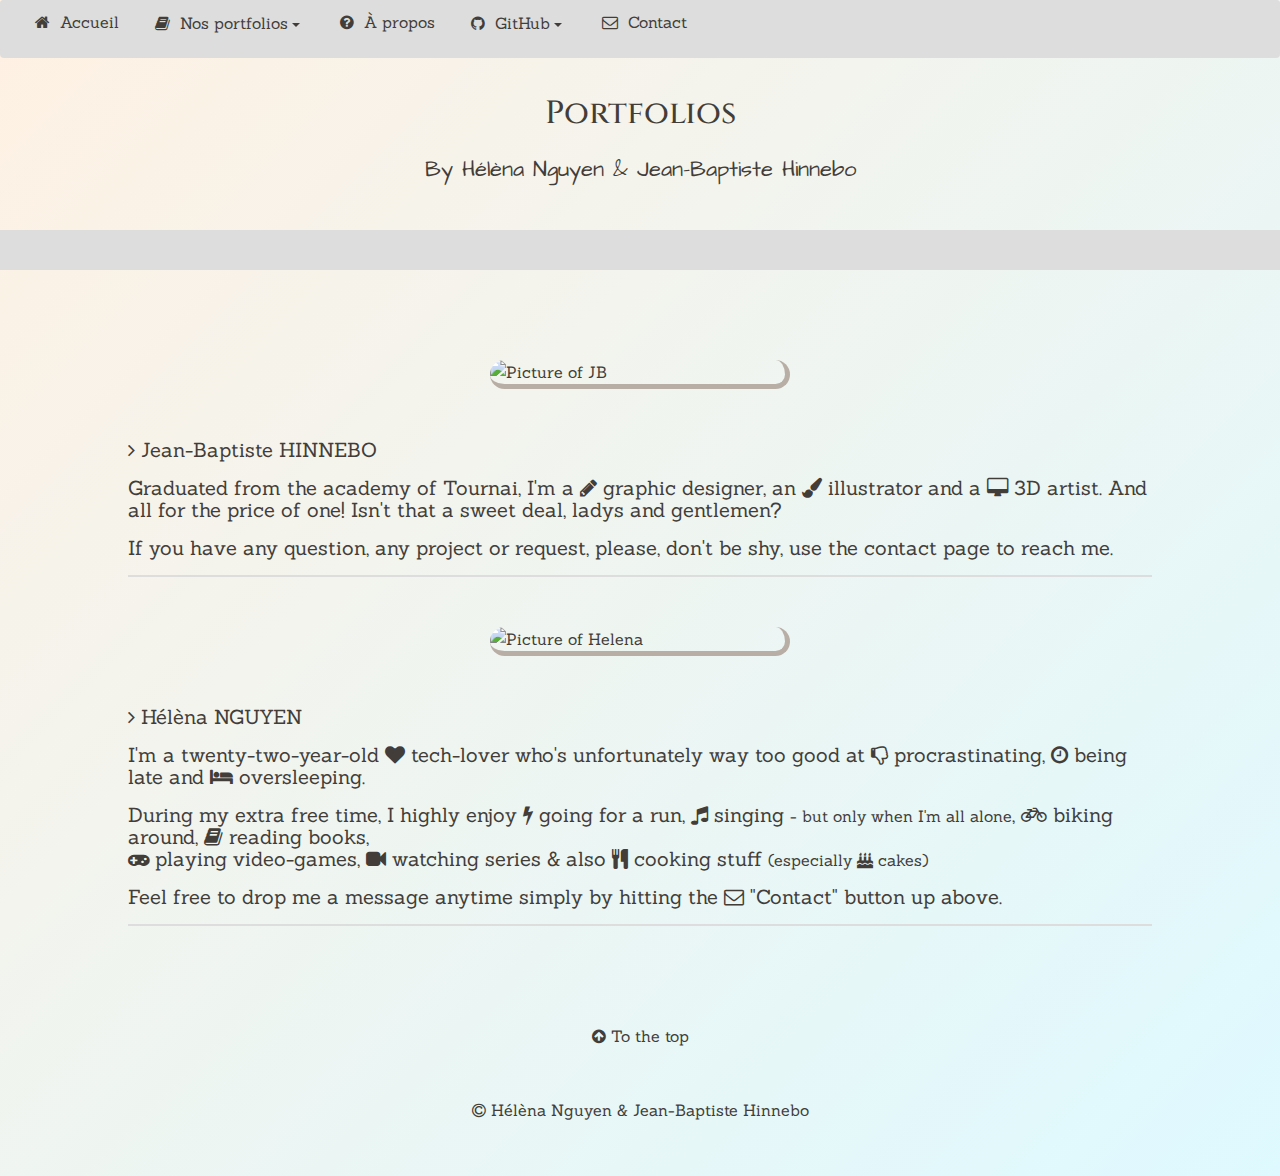
==== commit ae821d95: "Updated JB's description by addind icons & fixed an error in the HTML structure of the A_propos.html" ====
--- a/A_propos.html
+++ b/A_propos.html
@@ -20,7 +20,7 @@
   <link rel="icon" href="favicon.ico">
   <!-- Setting of the page title, keywords & description for web-referencing -->
   <meta name="keywords" content="portfolio, portfolios, Jean-Baptiste Hinnebo, Hélèna Nguyen">
-  <meta name="description" content="Portfolios de Jean-Baptiste Hinnebo &amp; de Hélèna Nguyen, réalisés avec passion &amp; ferveur en binôme.">
+  <meta name="description" content="Portfolios of Jean-Baptiste Hinnebo &amp; Hélèna Nguyen, made with passion &amp; enthusiasm in pairs.">
   <title>A_propos - Portfolio  Jean-Baptiste Hinnebo &amp; Hélèna Nguyen </title>
   <!-- Setting of the font families -->
   <link href="https://fonts.googleapis.com/css?family=Architects+Daughter" rel="stylesheet" type="text/css">
@@ -138,16 +138,16 @@
 =========================================================================== -->
   <section class="corps">
     <img src="img/portrait.jpg" alt="Picture of JB" class="profile-photo">
-    <h5  >
+    <h5>
       <p><i class="fa fa-angle-right" aria-hidden="true"></i>&nbsp;Jean-Baptiste HINNEBO</p>
-      <p>Graduated from the academy of Tournai, I'm a graphic designer, an illustrator and a 3d artist. And all for the price of one! Isn't that a sweet deal, ladys and gentlemen?</p>
+      <p>Graduated from the academy of Tournai, I'm a <i class="fa fa-pencil" aria-hidden="true"></i> graphic designer, an <i class="fa fa-paint-brush" aria-hidden="true"></i> illustrator and a <i class="fa fa-desktop" aria-hidden="true"></i> 3D artist. And all for the price of one! Isn't that a sweet deal, ladys and gentlemen?</p>
       <p>If you have any question, any project or request, please, don't be shy, use the contact page to reach me.</p>
     </h5>
   </section>
 
   <section class="corps">
     <img src="img/helena.jpg" alt="Picture of Helena" class="profile-photo">
-    <h5 style="border-bottom: 2px solid #ddd" >
+    <h5>
       <p><i class="fa fa-angle-right" aria-hidden="true"></i>&nbsp;Hélèna NGUYEN</p>
       <p>I'm a twenty-two-year-old <i class="fa fa-heart" aria-hidden="true"></i> tech-lover who's unfortunately way too good at <i class="fa fa-thumbs-o-down" aria-hidden="true"></i> procrastinating, <i class="fa fa-clock-o" aria-hidden="true"></i> being late and <i class="fa fa-bed" aria-hidden="true"></i> oversleeping.</p>
       <p>During my extra free time, I highly enjoy <i class="fa fa-bolt" aria-hidden="true"></i> going for a run, <i class="fa fa-music" aria-hidden="true"></i> singing <small>- but only when I'm all alone</small>, <i class="fa fa-bicycle" aria-hidden="true"></i> biking around, <i class="fa fa-book" aria-hidden="true"></i> reading books,<br>
@@ -162,7 +162,7 @@
 =========================================================================== -->
   <footer>
     <aside class="button-back-top">
-      <a href="#"><i class="fa fa-arrow-circle-up" aria-hidden="true"></i>&nbsp;Top</a>
+      <a href="#"><i class="fa fa-arrow-circle-up" aria-hidden="true"></i>&nbsp;To the top</a>
     </aside>
     <aside class="copyright">
       <p><i class="fa fa-copyright" aria-hidden="true"></i> Hélèna Nguyen &amp; Jean-Baptiste Hinnebo</p>
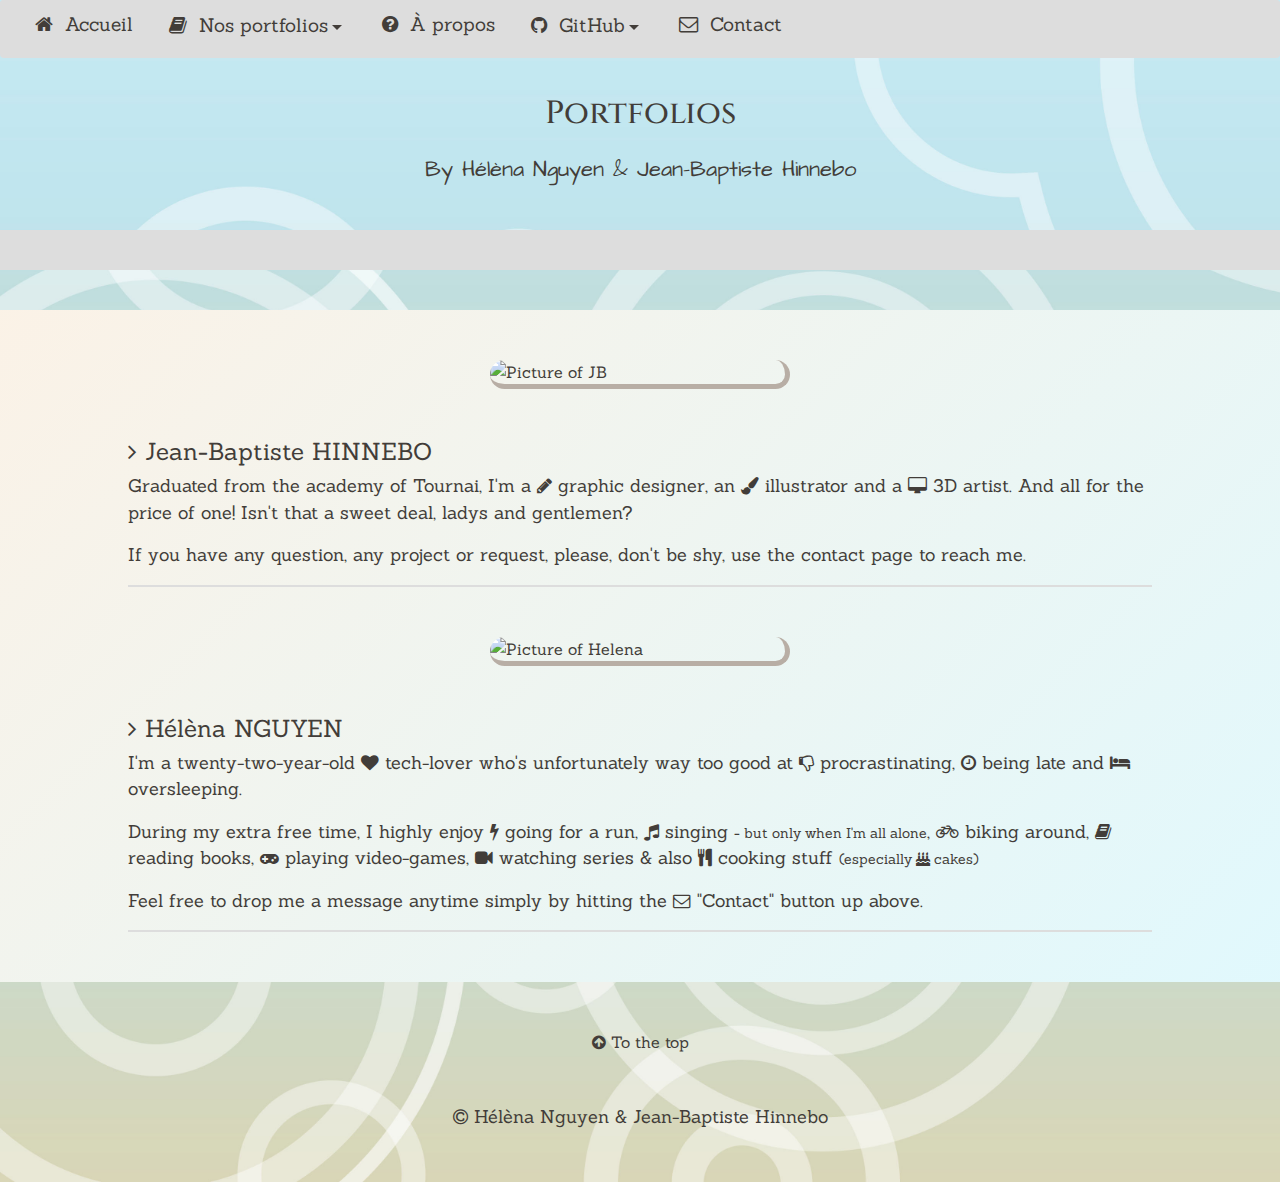
==== commit d830949c: "Fixed a visual error" ====
--- a/A_propos.html
+++ b/A_propos.html
@@ -1,5 +1,5 @@
 <!DOCTYPE html>
-<html lang="fr">
+<html lang="en">
 
 <!-- ###########################################################################
 ###################################   HEAD   ###################################
@@ -21,7 +21,7 @@
   <!-- Setting of the page title, keywords & description for web-referencing -->
   <meta name="keywords" content="portfolio, portfolios, Jean-Baptiste Hinnebo, Hélèna Nguyen">
   <meta name="description" content="Portfolios of Jean-Baptiste Hinnebo &amp; Hélèna Nguyen, made with passion &amp; enthusiasm in pairs.">
-  <title>A_propos - Portfolio  Jean-Baptiste Hinnebo &amp; Hélèna Nguyen </title>
+  <title>À propos de nous - Portfolio  Jean-Baptiste Hinnebo &amp; Hélèna Nguyen </title>
   <!-- Setting of the font families -->
   <link href="https://fonts.googleapis.com/css?family=Architects+Daughter" rel="stylesheet" type="text/css">
   <link href="https://fonts.googleapis.com/css?family=Cinzel:700,400" rel="stylesheet" type="text/css">
@@ -137,23 +137,22 @@
    Section whichs contains the content of the page
 =========================================================================== -->
   <section class="corps">
-    <img src="img/portrait.jpg" alt="Picture of JB" class="profile-photo">
-    <h5>
-      <p><i class="fa fa-angle-right" aria-hidden="true"></i>&nbsp;Jean-Baptiste HINNEBO</p>
+    <img src="img/JB/portrait.jpg" alt="Picture of JB" class="profile-photo">
+      <aside class="horizontal_line">
+      <h4><i class="fa fa-angle-right" aria-hidden="true"></i>&nbsp;Jean-Baptiste HINNEBO</h4>
       <p>Graduated from the academy of Tournai, I'm a <i class="fa fa-pencil" aria-hidden="true"></i> graphic designer, an <i class="fa fa-paint-brush" aria-hidden="true"></i> illustrator and a <i class="fa fa-desktop" aria-hidden="true"></i> 3D artist. And all for the price of one! Isn't that a sweet deal, ladys and gentlemen?</p>
       <p>If you have any question, any project or request, please, don't be shy, use the contact page to reach me.</p>
-    </h5>
+    </aside>
   </section>
 
   <section class="corps">
-    <img src="img/helena.jpg" alt="Picture of Helena" class="profile-photo">
-    <h5>
-      <p><i class="fa fa-angle-right" aria-hidden="true"></i>&nbsp;Hélèna NGUYEN</p>
+    <img src="img/helena/portrait.jpg" alt="Picture of Helena" class="profile-photo">
+    <aside class="horizontal_line">
+      <h4><i class="fa fa-angle-right" aria-hidden="true"></i>&nbsp;Hélèna NGUYEN</h4>
       <p>I'm a twenty-two-year-old <i class="fa fa-heart" aria-hidden="true"></i> tech-lover who's unfortunately way too good at <i class="fa fa-thumbs-o-down" aria-hidden="true"></i> procrastinating, <i class="fa fa-clock-o" aria-hidden="true"></i> being late and <i class="fa fa-bed" aria-hidden="true"></i> oversleeping.</p>
-      <p>During my extra free time, I highly enjoy <i class="fa fa-bolt" aria-hidden="true"></i> going for a run, <i class="fa fa-music" aria-hidden="true"></i> singing <small>- but only when I'm all alone</small>, <i class="fa fa-bicycle" aria-hidden="true"></i> biking around, <i class="fa fa-book" aria-hidden="true"></i> reading books,<br>
-        <i class="fa fa-gamepad" aria-hidden="true"></i> playing video-games, <i class="fa fa-video-camera" aria-hidden="true"></i> watching series &amp; also <i class="fa fa-cutlery" aria-hidden="true"></i> cooking stuff <small>(especially <i class="fa fa-birthday-cake" aria-hidden="true"></i> cakes)</small></p>
+      <p>During my extra free time, I highly enjoy <i class="fa fa-bolt" aria-hidden="true"></i> going for a run, <i class="fa fa-music" aria-hidden="true"></i> singing <small>- but only when I'm all alone</small>, <i class="fa fa-bicycle" aria-hidden="true"></i> biking around, <i class="fa fa-book" aria-hidden="true"></i> reading books, <i class="fa fa-gamepad" aria-hidden="true"></i> playing video-games, <i class="fa fa-video-camera" aria-hidden="true"></i> watching series &amp; also <i class="fa fa-cutlery" aria-hidden="true"></i> cooking stuff <small>(especially <i class="fa fa-birthday-cake" aria-hidden="true"></i> cakes)</small></p>
       <p>Feel free to drop me a message anytime simply by hitting the <i class="fa fa-envelope-o" aria-hidden="true"></i> "Contact" button up above.</p>
-    </h5>
+    </aside>
   </section>
 
 
--- a/css/main.css
+++ b/css/main.css
@@ -9,16 +9,24 @@
 }
 
 .container {
-  width:960px
-  margin:10px auto;
-  display:flex;
+  display: flex;
   flex-direction: column;
-  flex-wrap:wrap;
-}
-
-/* Fifth level heading */
-h5 {
+  justify-content: space-around;
+  flex-wrap: wrap;
+  align-content: space-around;
+}
+
+/* Decorative horizontal line */
+.horizontal_line {
   border-bottom: 2px solid #DDD;
+}
+
+p {
+  font-size: 1.10rem;
+}
+
+.navbar {
+  font-size: 1.20rem;
 }
 
 
@@ -52,8 +60,7 @@
   font-family: 'Cinzel', serif;
   margin:auto 0 30px;
   padding: 75px;
-  height:200px;
-
+  height: 200px;
 }
 
 /* First level heading */
@@ -104,7 +111,7 @@
 
 footer {
   margin-top: 50px;
-  height:  200px;
+  height: 200px;
   width: auto;
   padding: 48px 0;
   background-image: url(../img/fond.jpg);
@@ -120,7 +127,6 @@
 }
 
 .copyright {
-  padding: 105 0 0 0;
   margin-top: 50px;
 }
 
@@ -136,31 +142,30 @@
 
 .image_profil {
   background-color: white;
-  height:300px;
-  width:400px;
+  height: 300px;
+  width: 400px;
   margin:10px 9px;
 }
 
-.item {
-  width:400px;
-  height:600px;
+.item,
+.item_video {
+  width: 400px;
   padding:15px 15px;
   margin:25px 25px;
 }
 
+.item {
+  height: 600px;
+}
+
 .item_video {
-  width:400px;
-  height:220px;
-  padding:15px 15px;
-  margin:25px 25px;
+  height: 220px;
 }
 
 /* Required, so that the images fit in the cell */
 .resize {
-  width:100%;
-  height:100%;
-  max-height: 600px;
-  max-width: 400px;
+  width: 100%;
+  height: 100%;;
 }
 
 /* Required, so that the video previews fit in the cell */
@@ -187,6 +192,14 @@
   padding-bottom: 5px;
   width: 250px;
   border-bottom: 2px solid #DDD;
+}
+
+.container_portfolio {
+  display:flex;
+  flex-direction: row;
+  justify-content: space-around;
+  flex-wrap: wrap;
+  align-content: space-around;
 }
 
 
